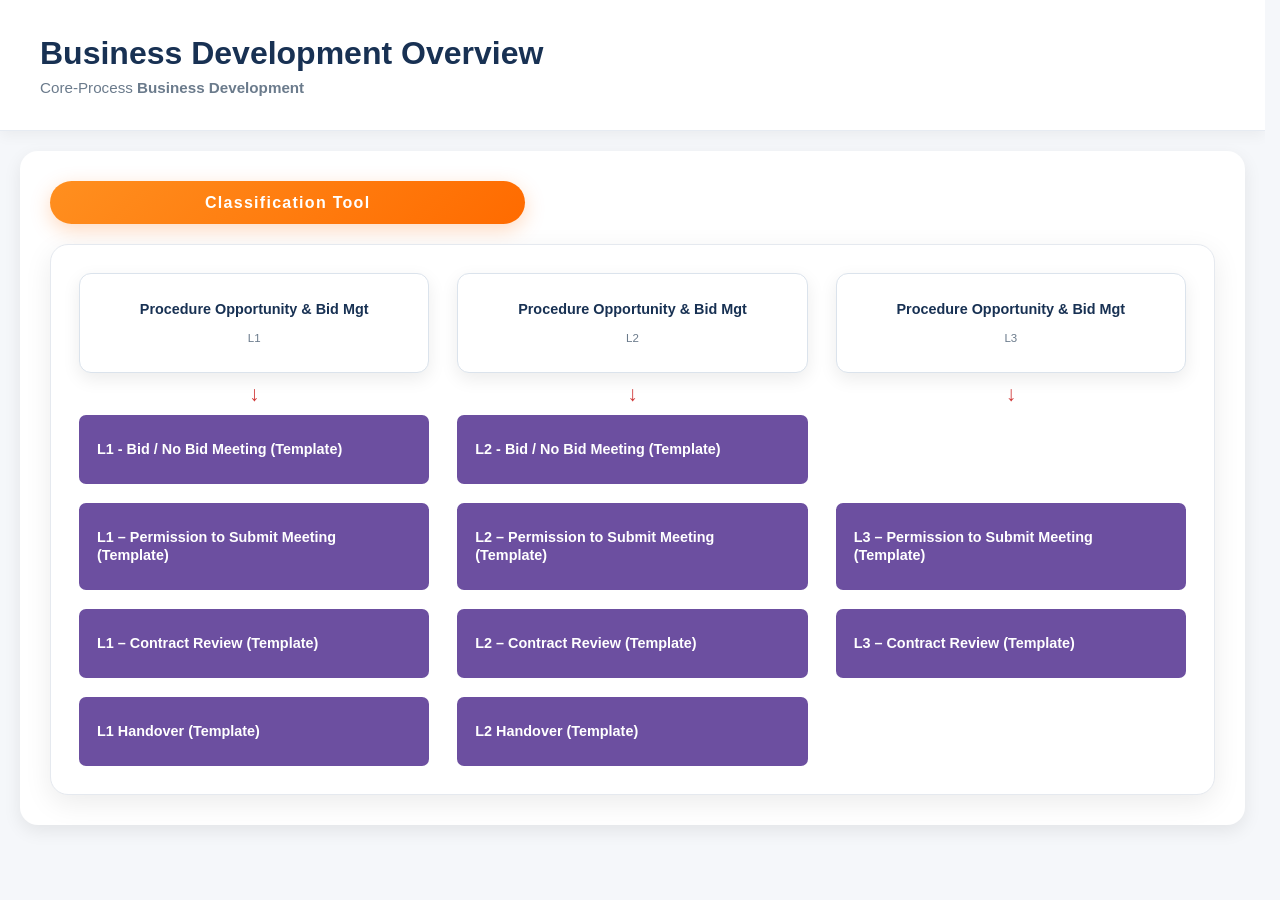
==== BD.html @ 4dd3a866 "Add files via upload" ====
<!doctype html>
<html lang="fr">
<head>
  <meta charset="utf-8">
  <meta name="viewport" content="width=device-width, initial-scale=1">
  <title>Business Development Overview</title>
  <link rel="stylesheet" href="styles.css">
  <link rel="stylesheet" href="overview.css">
</head>
<body>

  <div class="app">
<header class="page-header">
  <h1>Business Development Overview</h1>
  <span class="sub">Core-Process <strong>Business Development</strong></span>
</header>

<div class="layout">

  <!-- ═══════════════ LEFT ═══════════════ -->
  <div class="left-panel">

    <div class="classification-banner2">Classification Tool</div>

    <!--
      Les boutons à menu déroulant portent l'attribut data-dropdown.
      Leur sous-groupe (.proc-sub-group) contient 2 sous-boutons.
      ➜ Remplacez les libellés "Sous-bouton 1/2" et les liens '#' par vos vraies valeurs.
    -->
    <div class="plc-section">

      <!-- Level 1 -->
      <div class="plc-row">
        <button class="btn-plc" onclick="window.open('Assets/Promo2029ConventionStage_MahéJEANNEAU (2).pdf', '_blank')">
          Procedure Opportunity & Bid Mgt​
          <span class="btn-label">L1</span>
        </button>
        <div class="plc-row-arrows">
          <span class="row-arrow">↓</span>
        </div>
        <div class="plc-row-buttons">

          <!-- bouton 1 → dropdown -->
          <div class="proc-wrapper">
            <button class="btn-framework4" data-dropdown>L1 - Bid / No Bid Meeting (Template)​</button>
            <div class="proc-sub-group">
              <button class="btn-procedure btn-procedure--child3" onclick="window.open('Assets/Promo2029ConventionStage_MahéJEANNEAU (2).pdf', '_blank')">L1 - Bid / No Bid Meeting (Template)</button>
              <button class="btn-procedure btn-procedure--child4 btn-procedure--doc2" onclick="window.open('Assets/Promo2029ConventionStage_MahéJEANNEAU (2).pdf', '_blank')">L1 - Bid / No Bid (Form)</button>
            </div>
          </div>

          <!-- bouton 2 → dropdown -->
          <div class="proc-wrapper">
            <button class="btn-framework4" data-dropdown>L1 – Permission to Submit Meeting (Template)​</button>
            <div class="proc-sub-group">
              <button class="btn-procedure btn-procedure--child3" onclick="window.open('Assets/Promo2029ConventionStage_MahéJEANNEAU (2).pdf', '_blank')">L1 – Permission to Submit Meeting (Template)</button>
              <button class="btn-procedure btn-procedure--child4 btn-procedure--doc2" onclick="window.open('Assets/Promo2029ConventionStage_MahéJEANNEAU (2).pdf', '_blank')">L1 – Permission to Submit (Form)</button>
            </div>
          </div>

          <!-- bouton 3 → dropdown -->
          <div class="proc-wrapper">
            <button class="btn-framework4" data-dropdown>L1 – Contract Review (Template)​</button>
            <div class="proc-sub-group">
              <button class="btn-procedure btn-procedure--child3" onclick="window.open('Assets/Promo2029ConventionStage_MahéJEANNEAU (2).pdf', '_blank')">L1 – Contract Review (Template)</button>
              <button class="btn-procedure btn-procedure--child4 btn-procedure--doc2" onclick="window.open('Assets/Promo2029ConventionStage_MahéJEANNEAU (2).pdf', '_blank')">L1 – Contract Review (Form)</button>
            </div>
          </div>

          <!-- bouton 4 → inchangé -->
          <button class="btn-framework4" onclick="window.open('Assets/Promo2029ConventionStage_MahéJEANNEAU (2).pdf', '_blank')">
            L1 Handover (Template)​
          </button>
        </div>
      </div>

      <!-- Level 2 -->
      <div class="plc-row">
        <button class="btn-plc" onclick="window.open('Assets/Promo2029ConventionStage_MahéJEANNEAU (2).pdf', '_blank')">
          Procedure Opportunity & Bid Mgt​
          <span class="btn-label">L2</span>
        </button>
        <div class="plc-row-arrows">
          <span class="row-arrow">↓</span>
        </div>
        <div class="plc-row-buttons">

          <!-- bouton 1 → dropdown -->
          <div class="proc-wrapper">
            <button class="btn-framework4" data-dropdown>L2 - Bid / No Bid Meeting (Template)​</button>
            <div class="proc-sub-group">
              <button class="btn-procedure btn-procedure--child3" onclick="window.open('Assets/Promo2029ConventionStage_MahéJEANNEAU (2).pdf', '_blank')">L2 - Bid / No Bid Meeting (Template)</button>
              <button class="btn-procedure btn-procedure--child4 btn-procedure--doc2" onclick="window.open('Assets/Promo2029ConventionStage_MahéJEANNEAU (2).pdf', '_blank')">L2 - Bid / No Bid Meeting (Form)</button>
            </div>
          </div>

          <!-- bouton 2 → dropdown -->
          <div class="proc-wrapper">
            <button class="btn-framework4" data-dropdown>L2 – Permission to Submit Meeting (Template)​</button>
            <div class="proc-sub-group">
              <button class="btn-procedure btn-procedure--child3" onclick="window.open('Assets/Promo2029ConventionStage_MahéJEANNEAU (2).pdf', '_blank')">L2 – Permission to Submit Meeting (Template)</button>
              <button class="btn-procedure btn-procedure--child4 btn-procedure--doc2" onclick="window.open('Assets/Promo2029ConventionStage_MahéJEANNEAU (2).pdf', '_blank')">L2 - Permission to Submit (Form)  </button>
            </div>
          </div>

          <!-- bouton 3 → dropdown -->
          <div class="proc-wrapper">
            <button class="btn-framework4" data-dropdown>L2 – Contract Review (Template)​</button>
            <div class="proc-sub-group">
              <button class="btn-procedure btn-procedure--child3" onclick="window.open('Assets/Promo2029ConventionStage_MahéJEANNEAU (2).pdf', '_blank')">L2 – Contract Review (Template)</button>
              <button class="btn-procedure btn-procedure--child4 btn-procedure--doc2" onclick="window.open('Assets/Promo2029ConventionStage_MahéJEANNEAU (2).pdf', '_blank')">L2 - Contract Review (Form)</button>
            </div>
          </div>

          <!-- bouton 4 → inchangé -->
          <button class="btn-framework4" onclick="window.open('Assets/Promo2029ConventionStage_MahéJEANNEAU (2).pdf', '_blank')">
            L2 Handover (Template)​
          </button>
        </div>
      </div>

      <!-- Level 3 -->
      <div class="plc-row">
        <button class="btn-plc" onclick="window.open('Assets/Promo2029ConventionStage_MahéJEANNEAU (2).pdf', '_blank')">
          Procedure Opportunity & Bid Mgt​
          <span class="btn-label">L3</span>
        </button>
        <div class="plc-row-arrows">
          <span class="row-arrow">↓</span>
        </div>
        <div class="plc-row-buttons">
          <div class="btn-framework5 btn-placeholder">
            L2 - Bid / No Bid Meeting (Template)
          </div>

          <!-- bouton réel 1 → dropdown -->
          <div class="proc-wrapper">
            <button class="btn-framework4" data-dropdown>L3 – Permission to Submit Meeting (Template)​</button>
            <div class="proc-sub-group">
              <button class="btn-procedure btn-procedure--child3" onclick="window.open('Assets/Promo2029ConventionStage_MahéJEANNEAU (2).pdf', '_blank')">L3 – Permission to Submit Meeting (Template)</button>
              <button class="btn-procedure btn-procedure--child4 btn-procedure--doc2" onclick="window.open('Assets/Promo2029ConventionStage_MahéJEANNEAU (2).pdf', '_blank')">L3 - Permission to Submit (Form)  </button>
            </div>
          </div>

          <!-- bouton réel 2 → dropdown -->
          <div class="proc-wrapper">
            <button class="btn-framework4" data-dropdown>L3 – Contract Review (Template)​</button>
            <div class="proc-sub-group">
              <button class="btn-procedure btn-procedure--child3" onclick="window.open('Assets/Promo2029ConventionStage_MahéJEANNEAU (2).pdf', '_blank')">L3 – Contract Review (Template)</button>
              <button class="btn-procedure btn-procedure--child4 btn-procedure--doc2" onclick="window.open('Assets/Promo2029ConventionStage_MahéJEANNEAU (2).pdf', '_blank')">L3 - Contract Review (Form)  </button>
            </div>
          </div>
        </div>
      </div>

    </div>
  </div>

  <!-- ═══════════════ RIGHT ═══════════════ -->
</div>
</div>

<script src="data.js"></script>
<script src="BD.js"></script>
</body>
</html>
---- styles.css ----
:root{

/* ===== COLORS ===== */

--primary:#183153;
--primary-light:#285c9c;
--primary-dark:#10233c;

--accent:#ff6b00;
--accent-hover:#ff8533;

--success:#18b56a;
--danger:#d13c3c;

--background:#f5f7fa;
--panel:#ffffff;

--text:#243447;
--text-light:#6b7b8c;
--text-lighter:#a0aebc;
--text-bitter-light:#c0cbd4;
--text-very-light:#dbe3ec;

--border:#dbe3ec;

/* ===== EXTENDED PALETTE (used across overview.css) ===== */
--white:#ffffff;
--bg:#f5f7fa;

--blue-dark:#14335c;
--blue-mid:#2d6ba7;
--blue-light:#4f8fd1;
--blue-pale:#6aa9e0;

--orange-accent:#ff6b00;
--red-accent:#d13c3c;

--violet:#6c4fa0;
--violet-hover:#59408a;
--violet-light:#9c85c9;
--violet-light-hover:#8973bd;

--green:#1f9d6c;
--green-hover:#188055;

--shadow:
0 6px 18px rgba(0,0,0,.08);

--shadow-hover:
0 12px 30px rgba(0,0,0,.14);

--radius:14px;

--transition:.22s ease;
}

html {
  /* Réserve l'espace de la barre de défilement même quand elle n'est pas
     encore affichée, pour éviter qu'elle apparaisse/disparaisse entre le
     premier rendu et un refresh et décale ainsi les calculs de largeur
     (ex: .page { width: min(1600px, 100%) }) utilisés par les flèches SVG. */
  scrollbar-gutter: stable;
}

* {
  box-sizing: border-box;
}

body {

margin:0;
font-family: "Segoe UI", Inter, Arial, sans-serif;
background:var(--background);
color:var(--text);
line-height:1.45;
}

button,
input {
  font: inherit;
}

button {
  cursor: pointer;
}

button{

transition:

background var(--transition),

transform var(--transition),

box-shadow var(--transition);

}

button:hover{

transform:translateY(-3px);

box-shadow:var(--shadow-hover);

}
---- overview.css ----
.app {
  width: 100%;
  min-width: 100%;
  margin: 0;
}

.page-header{

    background:white;

    border-bottom:1px solid #e6ebf2;

    padding:30px 40px;

    box-shadow:0 4px 14px rgba(0,0,0,.05);
}
.page-header h1{
    color:var(--primary);
    font-size:2rem;
    font-weight:700;
    letter-spacing:0;
    text-transform:none;
    margin:0;
}

.page-header .sub{
    color:var(--text-light);
    font-size:.95rem;
    font-weight:500;
}

.page-header .sub strong {
  color: var(--text-light);
  font-weight: 700;
}

.header-title {
  background: var(--blue-dark);
  color: var(--white);
  padding: 18px 32px 14px;
  border-bottom: 4px solid var(--orange-accent);
  display: flex;
  justify-content: center;
  gap: 24px;
  min-width: 672px;
}

/* ================================
   DELIVERY OVERVIEW LAYOUT
================================ */

.overview-page{
    display:grid;
    grid-template-columns: 1fr 360px;
    gap:32px;

    padding:30px;
    align-items:start;
}

.overview-main{
    display:flex;
    flex-direction:column;
    gap:28px;
}

.overview-side{
    position:sticky;
    top:30px;
}

.frameworks-card,
.meetings-card,
.plc-section,
.plc-section2,
.procedures-card{

    background:white;

    border-radius:18px;

    padding:28px;

    box-shadow:0 8px 28px rgba(0,0,0,.08);

    border:1px solid #e5e9ef;

}
.section-title{
    grid-column:1 / -1;   /* occupe les 3 colonnes */
}

.framework-level{

    display:flex;

    flex-direction:column;

    gap:18px;

    padding:25px 0;

}

.framework-level:not(:last-child){

    border-bottom:1px solid #edf1f5;

}

.level-tag{

    align-self:center;

    padding:6px 14px;

    border-radius:50px;

    background:#edf5ff;

    color:#1f5ea8;

    font-size:.72rem;

    font-weight:700;

    letter-spacing:.12em;

}

.framework-grid{

    display:grid;

    grid-template-columns:1fr 1fr;

    gap:18px;

}

.framework-arrow{

    display:flex;

    justify-content:center;

    align-items:center;

    font-size:26px;

    color:#c2ccd6;

}

.left-panel,
.left-panel2{
    background:white;
    border-radius:18px;
    padding:30px;
    box-shadow:var(--shadow);
    margin:20px;
    min-width:528px;
}

.right-section-title2 {
  font-size: 0.65rem;
  font-weight: 700;
  letter-spacing: 0.14em;
  text-transform: uppercase;
  color: #6888a8;
  margin-bottom: 15px;
}
.section-title,
.right-section-title,
.right-section-title2{

font-size:.75rem;

font-weight:700;

letter-spacing:.12em;

text-transform:uppercase;

color:#8a98a8;

margin-bottom:18px;

}


.layout {
  gap: 0;
  min-height: 0;
  width: 100%;
}

.classification-banner{

    width:max-content;

    padding:10px 140px;

    border-radius:30px;

    background:linear-gradient(
        135deg,
        #ff8f1f,
        #ff6b00);

    color:white;

    font-weight:700;

    letter-spacing:.08em;

    box-shadow:0 6px 20px rgba(255,107,0,.25);
    margin-left:30px;
    margin-top:20px;

}
.classification-banner2{

    width:max-content;

    padding:10px 155px;

    border-radius:30px;

    background:linear-gradient(
        135deg,
        #ff8f1f,
        #ff6b00);

    color:white;

    font-weight:700;

    letter-spacing:.08em;

    box-shadow:0 6px 20px rgba(255,107,0,.25);
    margin-bottom:20px;

}
.SE-classification-banner {
  background: var(--green);
  color: var(--white);
  font-weight: 700;
  font-size: 0.85rem;
  letter-spacing: 0.06em;
  text-transform: uppercase;
  padding: 9px 18px;
  border-radius: 6px;
  margin-bottom: 20px;
  text-align: center;
  cursor: default;
  min-width: 220px;
}

.SE-procedures-section {
  margin-left: 5%;
  max-width: 90%;
}

/* ── PLC rows ── */
.plc-section {
  display: grid;
  grid-template-columns: repeat(3, 1fr);
  gap: 28px;
  align-items: start;
}
.plc-section2{

    display:grid;

    grid-template-columns:repeat(3,1fr);

    gap:28px;

    align-items:start;
    margin-left: 10%;
    margin-right: 10%;
    min-width:650px;
    margin-top:30px;

}

.plc-row {
  display: flex;
  flex-direction: column;
  align-items: stretch;
  gap: 6px;
  flex: 1;
}
.plc-column{

    display:flex;

    flex-direction:column;

    gap:18px;

}
.plc-row-arrows {
  display: flex;
  flex-direction: row;
  justify-content: space-around;
}

/* Les deux boutons Framework empilés */
.plc-row-buttons{

    display:flex;

    flex-direction:column;

    gap:14px;

}

/* PLC button (blue dark) → index.html */
.btn-plc{

    display:flex;

    flex-direction:column;

    justify-content:center;

    align-items:center;

    gap:10px;

    min-height:115px;

    border-radius:18px;

    background:white;

    border:1px solid #dfe7ef;

    color:#183153;

    box-shadow:0 5px 18px rgba(0,0,0,.06);

    height:100px;

}

.btn-plc:hover{

    transform:translateY(-4px);

    box-shadow:0 14px 28px rgba(0,0,0,.12);

}
.btn-plc .btn-label { font-size: 0.72rem; font-weight: 400; color: var(--text-light); display: block; }

.row-arrow {
  display: flex;
  flex-direction: column;
  align-items: center;
  color: var(--red-accent);
  font-size: 1.3rem;
  font-weight: 900;
  padding: 0 2px;
  user-select: none;
}

.proc-wrapper {
  display: flex;
  flex-direction: column;
  margin-bottom:5px;
}

.proc-sub-group {
  display: none;
  flex-direction: column;
  gap: 2px;
  padding: 4px 0 4px 16px;
  border-left: 3px solid var(--blue-light);
  margin-left: 6px;
  margin-top:8px;
  padding-left:18px;
  border-left:2px solid #d5dde7;
  gap:8px;
}

.proc-sub-group.open {
  display: flex;
}

/* Ligne de gauche en violet, uniquement pour les dropdowns des plc-row (BD) */
.plc-row-buttons .proc-sub-group {
  border-left-color: var(--violet-hover);
}


.btn-framework,
.btn-framework2{

    display:flex;

    flex-direction:column;

    justify-content:center;

    align-items:center;

    gap:8px;

    min-height:90px;

    border-radius:16px;

    color:var(--white);

    border:none;

    padding:10px 18px;

    font-size:.9rem;

    font-weight:600;

    cursor:pointer;

    text-align:left;

    line-height:1.3;

    transition:background .15s, transform .1s;

}
.btn-framework{

    background:#55a8e8;

}

.btn-framework2{

    background:#2d6ba7;

}
.card-icon{

    font-size:24px;

}
.card-title{

    font-size:1rem;

    font-weight:700;

    text-align:center;

}
.btn-framework:hover,
.btn-framework2:hover{

    transform:translateY(-4px);

    filter:brightness(1.06);

}
.btn-framework4 {
  background: var(--violet);
  color: var(--white);
  border: none;
  border-radius: 7px;
  padding: 25px 18px;
  font-size: 0.9rem;
  font-weight: 700;
  cursor: pointer;
  text-align: left;
  line-height: 1.3;
  transition: background 0.15s, transform 0.1s;
}
.btn-framework4:hover { background: var(--violet-hover); transform: translateY(-1px); }
.btn-framework4 .btn-label { font-size: 0.72rem; font-weight: 400; color: #d8f0fc; display: block; }
.btn-framework4.is-expanded {
  border-bottom-left-radius: 0;
  border-bottom-right-radius: 0;
  background: var(--violet-hover);
}



.btn-framework5 {
  color: var(--white);
  border: none;
  border-radius: 7px;
  padding: 25px 18px;
  font-size: 0.9rem;
  font-weight: 700;
  text-align: left;
  line-height: 1.3;
  transition: background 0.15s, transform 0.1s;
  margin-bottom: 5px;
}

/* Réservé pour l'alignement uniquement : occupe l'espace mais reste
   totalement invisible, non sélectionnable et sans interaction. */
.btn-placeholder{
    visibility:hidden;
    pointer-events:none;
    user-select:none;
    cursor:default;
}

.procedures-grid2 {
  display: flex;
  flex-direction: column;
  gap: 15px;
  margin-bottom: 16px;
}

.procedures-grid{
    display:flex;
    flex-direction:column;
}

.meetings-section{

    margin-top:40px;

    padding-top:35px;

    border-top:2px solid #edf1f5;

}
.meetings-levels{

    display:grid;

    grid-template-columns:repeat(3,1fr);

    gap:20px;
    align-items:start;

}

.meetings-col {
  flex: 1;
  display: flex;
  flex-direction: column;
  gap: 5px;
}

/* ── Governance meetings accordion (one toggle per level) ── */
.level-wrapper{
    display:flex;
    flex-direction:column;
}

.btn-level{
    display:flex;
    flex-direction:column;
    justify-content:center;
    align-items:center;
    gap:8px;
    min-height:90px;
    border-radius:16px;
    background:white;
    border:1px solid #dfe7ef;
    color:var(--primary);
    box-shadow:0 5px 18px rgba(0,0,0,.06);
    font-size:.9rem;
    font-weight:700;
    width:100%;
}

.btn-level:hover{
    transform:translateY(-4px);
    box-shadow:0 14px 28px rgba(0,0,0,.12);
}

.btn-level.is-expanded{
    border-bottom-left-radius:0;
    border-bottom-right-radius:0;
    background:#edf5ff;
    border-color:var(--primary-light);
}

.level-sub-group{
    display:none;
    flex-direction:column;
    gap:10px;
    margin-top:10px;
    padding:14px 4px 0 4px;
}

.level-sub-group.open{
    display:flex;
}

.meeting-pair{
    display:flex;
    flex-direction:column;
    gap:6px;
}

.btn-meeting {
  background: var(--violet);
  color: var(--white);
  border: none;
  border-radius: 5px;
  padding: 9px 10px;
  font-size: 0.8rem;
  font-weight: 600;
  cursor: pointer;
  text-align: left;
  line-height: 1.25;
  transition: background 0.15s;
  width: 100%;
  min-height:64px;

    border-radius:12px;
}

.btn-meeting:hover { background: var(--violet-hover); }

.btn-meeting--internal{
    background: var(--violet);
}
.btn-meeting--internal:hover{
    background: var(--violet-hover);
}

.btn-meeting--client{
    background: var(--violet-light);
    margin-bottom: 10px;
}
.btn-meeting--client:hover{
    background: var(--violet-light-hover);
}

.btn-plc{

color:var(--primary);

border:1px solid var(--border);

border-radius:12px;

box-shadow:var(--shadow);

padding:16px 18px;

min-height:72px;

font-size:.9rem;

font-weight:600;

}

.btn-plc:hover{

background:#edf5ff;

border-color:var(--primary-light);

}


.large-btn-procedure2 {
  background: var(--blue-mid);
  color: var(--white);
  border: none;
  border-radius: 5px;
  padding: 7px 12px;
  font-size: 0.6rem;
  font-weight: 600;
  cursor: pointer;
  text-align: left;
  transition: background 0.15s;
  white-space: nowrap;
  overflow: hidden;
  text-overflow: ellipsis;
}


.btn-procedure
{
    background:var(--blue-mid);
    color:var(--white);
    border: none;
    border-radius: 5px;
    padding: 10px 12px;
    font-size: 0.6rem;
    font-weight: 600;
    cursor: pointer;
    text-align: left;
    transition: background 0.15s;
    white-space: nowrap;
    overflow: hidden;
    text-overflow: ellipsis;
 }

.large-btn-procedure{
  
      background:var(--blue-mid);
    color:var(--white);
    border: none;
    border-radius: 5px;
    padding: 10px 12px  ;
    font-size: 0.6rem;
    font-weight: 600;
    cursor: pointer;
    text-align: left;
    transition: background 0.15s;
    white-space: nowrap;
    overflow: hidden;
    text-overflow: ellipsis;
}

.btn-procedure2 {
  
    background:var(--blue-light);

    color:var(--white);

    border: none;
    border-radius: 5px;
    padding: 10px 12px;
    font-size: 0.6rem;
    font-weight: 600;
    cursor: pointer;
    text-align: left;
    transition: background 0.15s;
    white-space: nowrap;
    overflow: hidden;
    text-overflow: ellipsis;
}

.btn-procedure5 {
  background: var(--green);
  color: var(--white);
  border: none;
  border-radius: 5px;
  padding: 7px 12px;
  font-size: 0.8rem;
  font-weight: 600;
  cursor: pointer;
  transition: background 0.15s;
  white-space: nowrap;
  overflow: hidden;
  text-overflow: ellipsis;
}

.btn-procedure6
{

    min-height:50px;

    border-radius:12px;
    background:var(--text-bitter-light);

    color:var(--text);

    border:none;

    box-shadow:0 4px 10px rgba(0,0,0,.05);

    transition:.22s;

}

.btn-procedure3 {
  min-height:64px;
  border-radius:12px;
  padding:14px 18px;
  box-shadow:0 4px 10px rgba(0,0,0,.05);
  transition:.22s;
  background: var(--blue-mid);
  color: var(--white);
  border: none;
  border-radius: 5px;
  font-size: 0.8rem;
  font-weight: 600;
  cursor: pointer;
  text-align: left;
  white-space: nowrap;
  overflow: hidden;
  text-overflow: ellipsis;
  min-width: 250px;
}

.btn-procedure:hover,
.btn-procedure2:hover{

    transform:translateX(6px);

    filter:brightness(1.1);

}
.large-btn-procedure:hover { background: var(--blue-light); }
.large-btn-procedure2:hover { background: #2e9dd4; }

.btn-procedure3:hover { background: var(--blue-light); }
.btn-procedure5:hover { background: var(--green-hover); }

.btn-procedure.is-expanded {
  border-bottom-left-radius: 0;
  border-bottom-right-radius: 0;
  background: var(--blue-light);
}

.btn-procedure--doc {
  background: var(--violet);
}

.btn-procedure--doc:hover {
  background: var(--violet-hover);
}
.btn-procedure--doc2 {
  background: var(--violet-light);
}
.btn-procedure--doc2:hover {
  background: var(--violet-light-hover);
}
.btn-procedure--doc3 {
  background: var(--green);
}
.btn-procedure--doc3:hover {
  background: var(--green-hover);
}

.btn-procedure--child {
  border-radius: 4px;
  font-size: 0.77rem;
}

.btn-procedure--child::before {
  content: "└ ";
  opacity: 0.45;
  font-size: 0.72rem;
}

.btn-procedure--child2 {
  border-radius: 4px;
  font-size: 0.52rem;
}

.btn-procedure--child2::before {
  content: "└ ";
  opacity: 0.45;
  font-size: 0.47rem;
}
.btn-procedure--child5 {
  border-radius: 4px;
  font-size: 0.52rem;
  background: var(--text-lighter);
}

.btn-procedure--child5:before {
  content: "└ ";
  opacity: 0.45;
  font-size: 0.47rem;
}
.btn-procedure--child5:hover {
  background: var(--text-light);
}
.btn-procedure--child3 {
  border-radius: 5px;
  font-size: 0.72rem;
  background: var(--violet);
}
.btn-procedure--child3::before {
  content: "└ ";
  opacity: 0.45;
  font-size: 0.67rem;
}
.btn-procedure--child3:hover {
  background: var(--violet-hover);
}


@media (max-width: 1500px) {
  .workspace {
    grid-template-columns: 1fr;
  }
  .aside {
    grid-template-columns: minmax(0, 1fr) minmax(260px, .7fr);
  }
  .large-btn-procedure {
    font-size: 0.8rem;
  }
  .btn-procedure--child2 {
  font-size: 0.8rem;
}
}
@media (max-width: 912px) {
  .card-title {
    font-size: 0.8rem;
  }
}

@media (max-width: 700px) {
  /* Conteneur scrollable horizontalement */
  .main {
    overflow-x: auto;
    -webkit-overflow-scrolling: touch;
  }

  /* Le lifecycle garde sa largeur minimale à deux colonnes
     au lieu de s'écraser */
  .lifecycle {
    min-width: 700px;   /* 2 × 300px (min-width gate-wrapper) + gaps + padding */
    width: 100%;
  }
}
@media (max-width: 685px) {
  .btn-procedure--child {
    font-size: 0.6rem;
  }
}
@media (max-width: 625px) {
  .btn-procedure {
    font-size: 0.8rem;
  }
}
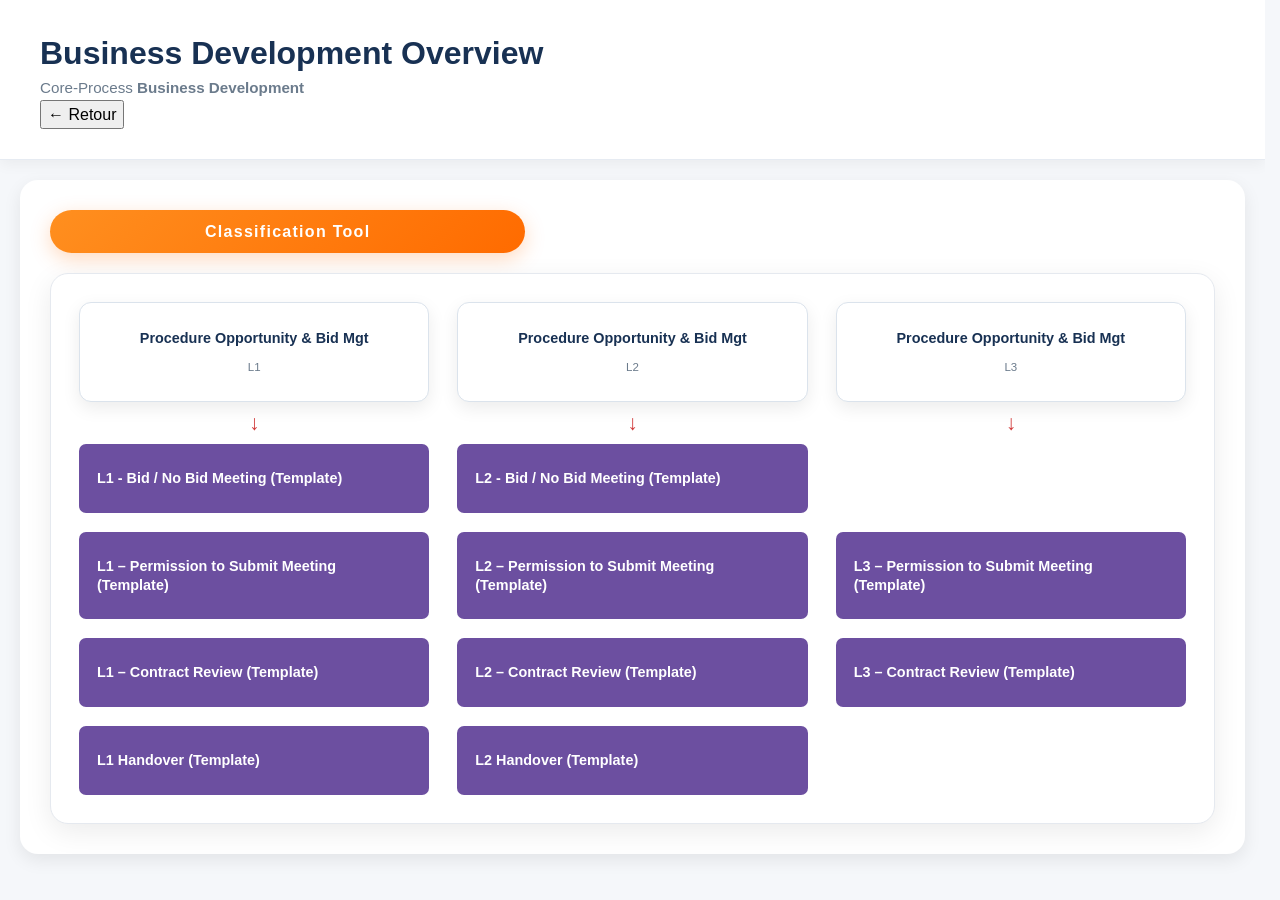
==== commit a167bd9d: "Fix HTML structure and add back button" ====
--- a/BD.html
+++ b/BD.html
@@ -11,8 +11,13 @@
 
   <div class="app">
 <header class="page-header">
-  <h1>Business Development Overview</h1>
-  <span class="sub">Core-Process <strong>Business Development</strong></span>
+  <div class="header-left">
+    <h1>Business Development Overview</h1>
+    <span class="sub">Core-Process <strong>Business Development</strong></span>
+  </div>
+  <button class="btn-back" type="button" onclick="window.location.href='index.html'">
+    <span class="btn-back-arrow">&larr;</span> Retour
+  </button>
 </header>
 
 <div class="layout">
@@ -163,4 +168,4 @@
 <script src="data.js"></script>
 <script src="BD.js"></script>
 </body>
-</html>+</html>
